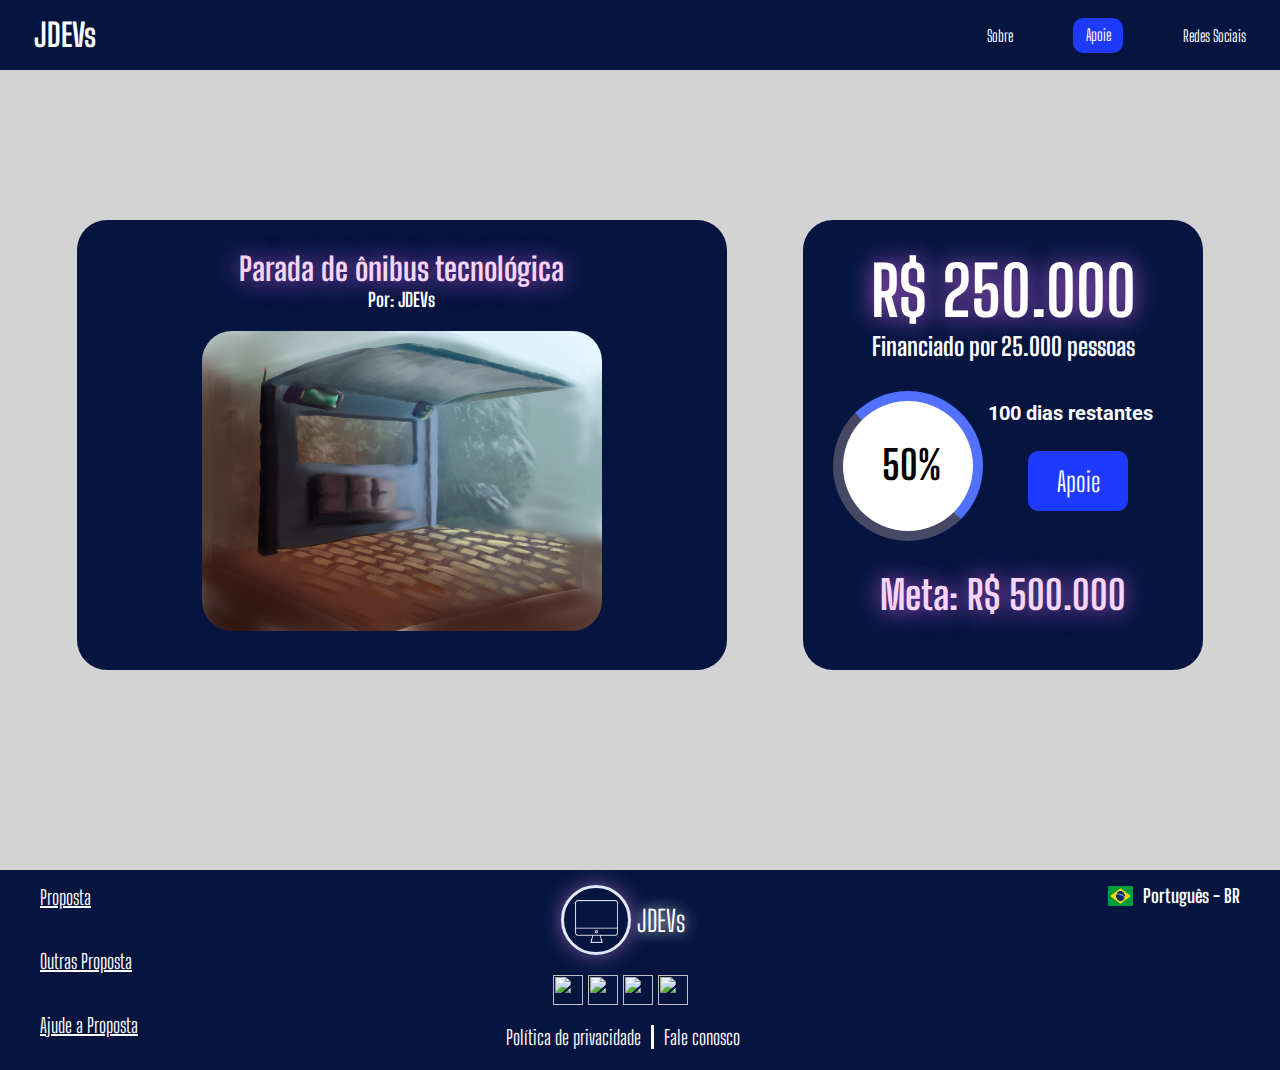
==== pags/ajude.html @ 18155841 "Rodape novo nesse karai" ====
<!DOCTYPE html>
<html lang="pt-BR">

<head>

    <meta charset="UTF-8">
    <meta name="viewport" content="width=device-width, initial-scale=1.0">


    <!-- links -->


    <link rel="shortcut icon" type="image/x-icon" href="../img/favicon.ico">
    <link rel="stylesheet" href="../styles/ajude.css">
    <link rel="stylesheet"
        href="https://fonts.googleapis.com/css2?family=Material+Symbols+Outlined:opsz,wght,FILL,GRAD@20..48,100..700,0..1,-50..200" />
    <link rel="preconnect" href="https://fonts.googleapis.com">
    <link rel="preconnect" href="https://fonts.gstatic.com" crossorigin>
    <link href="https://fonts.googleapis.com/css2?family=Roboto:wght@300&display=swap" rel="stylesheet">
    <link rel="preconnect" href="https://fonts.googleapis.com">
    <link rel="preconnect" href="https://fonts.gstatic.com" crossorigin>
    <link href="https://fonts.googleapis.com/css2?family=Oswald:wght@500&family=Roboto:wght@300&display=swap"
        rel="stylesheet">
    <link rel="preconnect" href="https://fonts.googleapis.com">
    <link rel="preconnect" href="https://fonts.gstatic.com" crossorigin>
    <link href="https://fonts.googleapis.com/css2?family=Big+Shoulders+Display:wght@600&display=swap" rel="stylesheet">
    <link rel="stylesheet"
        href="https://fonts.googleapis.com/css2?family=Material+Symbols+Outlined:opsz,wght,FILL,GRAD@20..48,100..700,0..1,-50..200" />
    <link rel="stylesheet"
        href="https://fonts.googleapis.com/css2?family=Material+Symbols+Outlined:opsz,wght,FILL,GRAD@20..48,100..700,0..1,-50..200" />
    <link rel="stylesheet"
        href="https://fonts.googleapis.com/css2?family=Material+Symbols+Outlined:opsz,wght,FILL,GRAD@20..48,100..700,0..1,-50..200" />
    <link href="https://fonts.googleapis.com/icon?family=Material+Icons" rel="stylesheet">
    <link href='https://fonts.googleapis.com/css?family=Roboto' rel='stylesheet'>

    <title>Ajude a Proposta - JDEVs</title>
</head>


<!-- cabeçalho -->

<body>
    <header>
        <!-- botão -->
        <nav class="navbar">
            <a href="../index.html" class="logo">JDEVs</a>
            <nav id="sandubinha">
            <div id="menu">
                <div id="menu-bar" onclick="menuOnClick()">
                  <div id="bar1" class="bar"></div>
                  <div id="bar2" class="bar"></div>
                  <div id="bar3" class="bar"></div>
                </div>
                <nav class="nav" id="nav">
                  <ul>
                    <li><a href="../index.html">Home</a></li>
                    <li><a href="sobre.html">Sobre</a></li>
                    <li id="apoie"><a href="ajude.html">Apoie</a></li>
                    <li><a href="redes.html">Redes Sociais</a></li>
                  </ul>
                </nav> 
              </div>
              
              <div class="menu-bg" id="menu-bg"></div>
            </nav>

              <menu id="lista">
                <!-- lista -->
                <ul class="menu">
                    <li class="nav-item">
                        <a href="sobre.html" class="nav-link">Sobre</a>
                    </li>
                    <li class="nav-item" id="apoie">
                        <a href="ajude.html" class="nav-link">Apoie</a>
                    </li>
                    <li class="nav-item">
                        <a href="redes.html" class="nav-link">Redes Sociais</a>
                    </li>
                </ul>
              </menu>

        </nav>
    </header>


    <!-- conteudo -->
    <main>
        <div class="prin">
            <div class="foto">
                <h4>Parada de ônibus tecnológica</h4>
                <h5>Por: JDEVs</h5>
                <img src="../img/parada-final.png" alt="">
            </div>

            <div class="apoi">
                <h1>R$ 250.000</h1>
                <h5>Financiado por 25.000 pessoas</h5>
                <div class="grade">
                    <div class="bord" onmouseover="girarGrafico()"></div>
                    <div class="graf" onclick="girarGrafico()">
                        <h2>50%</h2>
                    </div>
                    <h6>100 dias restantes</h6>
                </div>
                <button onclick="window.location.href='obg.html'" type="button">Apoie</button>
                <h3>Meta: R$ 500.000</h3>
            </div>
        </div>

        <!-- acessibilidade -->
        <div vw class="enabled" style="right:0;left:50px">
            <div vw-access-button class="active"></div>
            <div vw-plugin-wrapper>
                <div class="vw-plugin-top-wrapper"></div>
            </div>
        </div>
        <script src="https://vlibras.gov.br/app/vlibras-plugin.js"></script>
        <script>
            new window.VLibras.Widget('https://vlibras.gov.br/app');
        </script>
    </main>

    <!-- rodape -->
    <footer>
        <div class="roda">
            <div class="roda-1">
            <div class="pag-1"><a href="../pags/sobre.html">Proposta</a></div>
                <div class="pag-2"><a href="../pags/redes.html">Outras Proposta</a></div>
                <div class="pag-3"><a href="../pags/ajude.html">Ajude a Proposta</a></div>
            </div>
            <div class="roda-2">
                <div class="logos">
                    <div class="logos-1">
                        <img src="../img/comp.webp" alt="" class="comp">
                    </div>
                    <div class="logos-2">
                        <p>JDEVs</p>
                    </div>
                </div>
                <div class="redes">
                    <img src="" alt="">
                    <img src="" alt="">
                    <img src="" alt="">
                    <img src="" alt="">
                </div>
                <div class="termos">
                    <div>
                      <p class="Politica-privacidade">Política de privacidade</p>
                    </div>
                    <div>
                       <P> Fale conosco </P>
                    </div>
                </div>
                
            </div>
            <div class="roda-3">
                <div class="idioma">
                    <img src="../img/brasil.png" alt="">
                    <h3>Português - BR</h3>
                    
                </div>

            </div>
        </div>
    </footer>

    <script src="../scripts/ajude.js"></script>
</body>

</html>
---- styles/ajude.css ----
* {
    margin: 0;
    padding: 0;
    box-sizing: border-box;
    font-family: 'Big Shoulders Display';
}

/* cabeçalho */
header {
    background-color: #051540;
}

li {
    list-style: none;
}

header .navbar a {
    color: #fff;
    text-decoration: none;
}

.navbar {
    min-height: 70px;
    display: flex;
    align-items: center;
    justify-content: space-between;
    padding: 0 34px;
}

.logo {
    font-size: 2rem;
    font-weight: bold;
}

.menu {
    display: flex;
    align-items: center;
    gap: 60px;
}

.nav-link {
    transition: 0.5s ease;
}

.nav-link:hover {
    color: #D3D3D3;
    font-size: 20px;
}

/* animacao no apoie */
#apoie {
    background-color: #1F3AFF;
    height: 35px;
    width: 50px;
    padding: 7px;
    border-radius: 10px;
    animation: balanço 2s linear infinite;
    transition: 0.5s ease;
    text-align: center;
}

#apoie:hover {
    height: 40px;
    width: 55px;
    font-size: 20px;
}

#apoie a {
    transition: 0.5s;
}

#apoie:hover a {
    font-size: 20px;
}

@keyframes balanço {

    0%,
    7% {
        transform: rotateZ(0);
    }

    15% {
        transform: rotateZ(-15deg);
    }

    20% {
        transform: rotateZ(10deg);
    }

    25% {
        transform: rotateZ(-10deg);
    }

    30% {
        transform: rotateZ(6deg);
    }

    35% {
        transform: rotateZ(-4deg);
    }

    40%,
    100% {
        transform: rotateZ(0);
    }
}

/* fim da animacao do apoie */

body {
    font-family: 'Roboto', sans-serif;
    background-color: #6C7A86 ;
  }
  
  #menu {
    z-index: 2;
  }
  
  #menu-bar {
    width: 45px;
    height: 40px;
    margin: 30px 0 20px 20px;
    cursor: pointer;
    display: none;
  }
  
  .bar {
    height: 5px;
    width: 100%;
    background-color: #ffffff;
    display: block;
    border-radius: 5px;
    transition: 0.3s ease;
  }
  
  #bar1 {
    transform: translateY(-4px);
  }
  
  #bar3 {
    transform: translateY(4px);
  }
  
  .nav {
    transition: 0.3s ease;
    display: none;
  }
  
  .nav ul {
    padding: 0 22px;
    display: none;
  }
  
  .nav li {
    list-style: none;
    padding: 12px 0;
  }
  
  .nav li a {
    color: white;
    font-size: 20px;
    text-decoration: none;
  }
  
  .nav li a:hover {
    font-weight: bold;
  }
  
  .menu-bg, #menu {
    top: 0;
    left: 0;
    position: absolute;
  }
  
  .menu-bg {
    z-index: 1;
    width: 0;
    height: 0;
    margin: 30px 0 20px 20px;
    background: radial-gradient(circle, #051540, #051540);
    border-radius: 50%;
    transition: 0.3s ease;
  }
  
  .change {
    display: block;
  }
  
  .change .bar {
    background-color: white;
  }
  
  .change #bar1 {
    transform: translateY(4px) rotateZ(-45deg);
  }
  
  .change #bar2 {
    opacity: 0;
  }
  
  .change #bar3 {
    transform: translateY(-6px) rotateZ(45deg);
  }
  
  .change-bg {
    width: 520px;
    height: 500px;
    transform: translate(-60%,-30%);
    display: none;
  }
  
  .sandubinha{
    display: none;
  }

@media only screen and (max-width:768px) {
    .sandubinha{
        display: block;
    }
    #menu-bar{
        display: block;
    }
    .logo{
        display: flex;
        justify-content: center;
        align-items: center;
    }
    .navbar{
        display: flex;
        justify-content: center;
        align-items: center;
    }
    .change-bg{
        display: block;
    }
    .nav ul{
        display: block;
    }
}


#burguer {
    color: white;
    display: none;
    text-align: center;
    padding: 10px;
    z-index: 32;
}

#burguer :hover {
    background-color: white;
    color: black;
}

#sanduiche{
    display: none;
}

.menu-b{
    display: none;
}

/* conteudo */
main {
    background-color: #D3D3D3;
    height: 800px;
}

.prin {
    background-color: transparent;
    height: auto;
    display: flex;
    justify-content: space-evenly;
    text-align: center;
    position: relative;
}

.foto {
    background-color: #051540;
    width: 650px;
    height: 450px;
    margin-top: 150px;
    border-radius: 30px;
}

.foto h4 {
    color: #F9D4FA;
    font-size: 32px;
    text-shadow: 0px 1px 25px #BD61DD;
    margin-top: 30px;
}

.foto h5 {
    color: #fff;
    font-size: 19px;
}

.foto img {
    width: 400px;
    height: 300px;
    border-radius: 30px;
    margin-top: 20px;
}

.apoi {
    background-color: #051540;
    width: 400px;
    height: 450px;
    margin-top: 150px;
    border-radius: 30px;
    color: white;
}

.apoi h1 {
    font-size: 68px;
    margin-top: 30px;
    color: #fff;
    text-shadow: 0px 1px 25px #BD61DD;
}

.apoi h5 {
    font-size: 25px;
}

.grade {
    display: flex;
    position: relative;
}

.bord {
    height: 150px;
    width: 150px;
    background-color: #fff;
    border-radius: 50%;
    border: 10px solid #474964;
    border-right-color: #5271FF;
    border-top-color: #5271FF;
    transition: .9s;
    position: absolute;
    left: 30px;
    top: 30px;
}


.graf {
    height: auto;
    width: auto;
    background-color: white;
    border-radius: 50%;
    position: absolute;
    top: 40px;
    left: 39px;
}

.graf h2 {
    color: black;
    padding: 0px;
    position: absolute;
    top: 40px;
    left: 40px;
    font-size: 40px;
}

.grade h6 {
    font-size: 20px;
    font-family: Roboto;
    position: absolute;
    right: 50px;
    top: 40px;
}

.apoi button {
    height: 60px;
    width: 100px;
    cursor: pointer;
    margin-top: 90px;
    margin-left: 150px;
    background-color: #1F3AFF;
    border: 0;
    border-radius: 10px;
    color: white;
    font-size: 27px;
    text-align: center;
    transition: transform 0.3s ease;
}

.apoi button:hover {
    background-color: #3148fc;
    transform: scale(1.1);
}

.apoi h3 {
    font-size: 40px;
    text-align: center;
    margin-top: 60px;
    bottom: 70px;
    color: #F9D4FA;
    text-shadow: 0px 1px 25px #BD61DD;
}

/*rodape*/
footer {
    background-color: #051540;
    color: #fff;
    height: 200px;
    padding: 15px 40px 20px 40px;

}

.roda {
    display: flex;
    justify-content: space-between;
}
.roda-1{
    display: flex;
    flex-direction: column;
    gap: 40px;
}

.roda-1 a {
    color: #fff;
    font-size: 20px;
   
}

.roda-2 {
    display: flex;
    flex-direction: column;
    gap: 20px;
}



.logos {
    display: flex;
    justify-content: center;
    align-items: center;
    gap: 6px;
}

.logos-1 {
    display: flex;
    align-items: center;
    justify-content: center;
    width: 70px;
    height: 70px;
    border: 3px solid #E1EBFA;
    border-radius: 50px;
    box-shadow: 0px 0px 20px #785499;

}

.logos-2 {
    font-size: 29px;
    text-shadow: 0px 0px 15px #fff;
}
.redes{
    display: flex;
    justify-content: center;
    align-items: center;
}

.redes img {
    width: 30px;
    height: 30px;
    margin-right: 5px;
}

.comp {
    margin-top: 3px;
    width: 43px;
    height: 43px;
}

.termos {
    display: flex;
    gap: 10px;
    font-size: 20px;
}

.Politica-privacidade {
    border-right: 3px solid #fff;
    padding-right: 10px;

}

.idioma {
    display: flex;
    gap: 10px;
    align-items: center;
    text-align: center;
}

.idioma img {
    width: 25px;
    height: 20px;
}

/*fim do rodape*/

@media(max-width:768px) {
    footer {
        height: 350px;
        padding: 25px 20px 10px 20px;
    }
}

@media only screen and (max-width:768px) {
    header{
        position: sticky;
        top: 0;
        left: 0;
        width: 100%;
        z-index: 10000;
    }
    
    .menu-bar {
        display: block;
    }

    .menu-bar img {
        width: 60px;
        height: 60px;
    }

    #lista {
        display: none;
        text-align: left;
    }

    #sanduiche{
        display: none;
    }

    .menu-b{
        display: flex;
        flex-direction: column;
        justify-content: center;
        align-items: center;
        background-color: #051540;
        transition: width 1.5rem;
        position: fixed;
        gap: 100px;
        top: 0px;
        left: 0;
        z-index: 30;
        width: 35%;
        height: 100%;
        border-radius: 0 10px 10px 0;
    }


    .menu-bar .menu-container {
        display: flex;
        flex-direction: column;
        align-items: center;
        justify-content: space-evenly;
        overflow: hidden;
        width: 0;
        transition: width 0.5s;
        position: fixed;
        height: 100%;
    }

    .menu-bar:hover .menu-container {
        position: fixed;
        top: 0;
        right: 0;
        width: 70%;
        background: black;
    }

    #burguer {
        color: white;
        display: block;
        text-align: center;
        padding: 10px;
        cursor: pointer;
    }

    #burguer :hover {
        background-color: white;
        color: black;
    }

    .foto {
        width: 400px;
    }

    .foto img {
        width: 300px;
        height: 200px;
    }
}

@media only screen and (max-width:1080px) {
    body {
        background-color: #D3D3D3;
    }

    main {
        height: auto;
        overflow: hidden;
    }

    .prin {
        display: flex;
        flex-direction: column;
        justify-content: center;
        height: auto;
        align-items: center;
        padding-bottom: 10%;
    }

    .foto {
        margin-top: 10%;
    }

    .apoi {
        margin-top: 10%;
        margin-bottom: 120px;
    }
    .ace .enabled{
        width: 100px;
        height: 100px;
        margin-right: 0;
        background-color: red;
    }
}
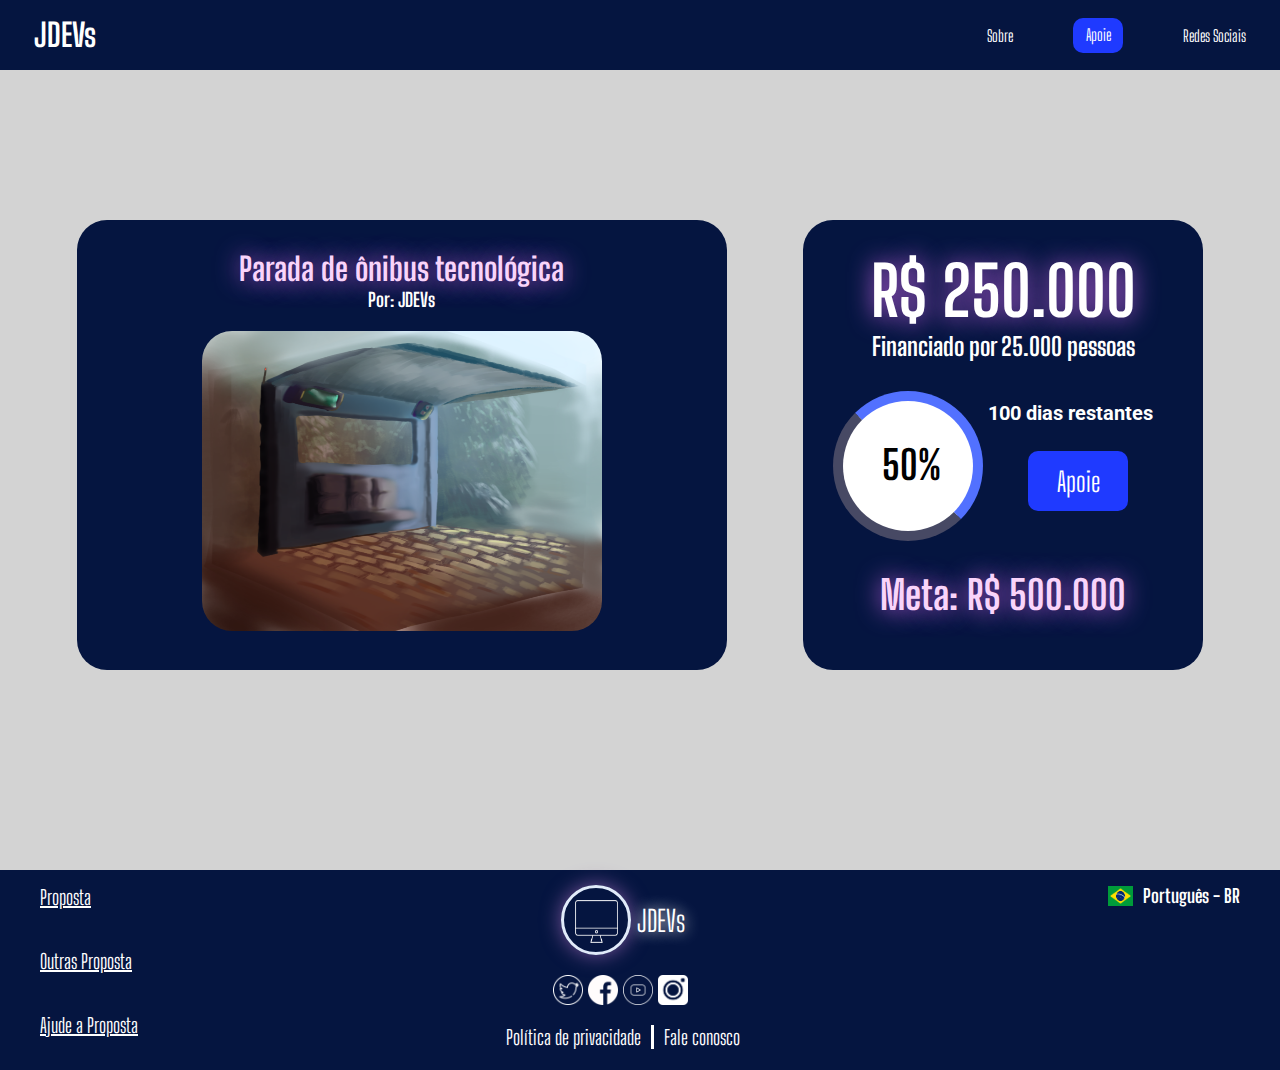
==== commit a676cad8: "img roda" ====
--- a/pags/ajude.html
+++ b/pags/ajude.html
@@ -138,10 +138,10 @@
                     </div>
                 </div>
                 <div class="redes">
-                    <img src="" alt="">
-                    <img src="" alt="">
-                    <img src="" alt="">
-                    <img src="" alt="">
+                    <img src="../img/twitter (4).png" alt="">
+                    <img src="../img/facebook.png" alt="">
+                    <img src="../img/youtube (1).png" alt="">
+                    <img src="../img/in.png" alt="">
                 </div>
                 <div class="termos">
                     <div>
--- a/styles/ajude.css
+++ b/styles/ajude.css
@@ -110,70 +110,71 @@
 
 body {
     font-family: 'Roboto', sans-serif;
-    background-color: #6C7A86 ;
-  }
-  
-  #menu {
+    background-color: #6C7A86;
+}
+
+#menu {
     z-index: 2;
-  }
-  
-  #menu-bar {
+}
+
+#menu-bar {
     width: 45px;
     height: 40px;
     margin: 30px 0 20px 20px;
     cursor: pointer;
     display: none;
-  }
-  
-  .bar {
+}
+
+.bar {
     height: 5px;
     width: 100%;
     background-color: #ffffff;
     display: block;
     border-radius: 5px;
     transition: 0.3s ease;
-  }
-  
-  #bar1 {
+}
+
+#bar1 {
     transform: translateY(-4px);
-  }
-  
-  #bar3 {
+}
+
+#bar3 {
     transform: translateY(4px);
-  }
-  
-  .nav {
+}
+
+.nav {
     transition: 0.3s ease;
     display: none;
-  }
-  
-  .nav ul {
+}
+
+.nav ul {
     padding: 0 22px;
     display: none;
-  }
-  
-  .nav li {
+}
+
+.nav li {
     list-style: none;
     padding: 12px 0;
-  }
-  
-  .nav li a {
+}
+
+.nav li a {
     color: white;
     font-size: 20px;
     text-decoration: none;
-  }
-  
-  .nav li a:hover {
+}
+
+.nav li a:hover {
     font-weight: bold;
-  }
-  
-  .menu-bg, #menu {
+}
+
+.menu-bg,
+#menu {
     top: 0;
     left: 0;
     position: absolute;
-  }
-  
-  .menu-bg {
+}
+
+.menu-bg {
     z-index: 1;
     width: 0;
     height: 0;
@@ -181,60 +182,65 @@
     background: radial-gradient(circle, #051540, #051540);
     border-radius: 50%;
     transition: 0.3s ease;
-  }
-  
-  .change {
+}
+
+.change {
     display: block;
-  }
-  
-  .change .bar {
+}
+
+.change .bar {
     background-color: white;
-  }
-  
-  .change #bar1 {
+}
+
+.change #bar1 {
     transform: translateY(4px) rotateZ(-45deg);
-  }
-  
-  .change #bar2 {
+}
+
+.change #bar2 {
     opacity: 0;
-  }
-  
-  .change #bar3 {
+}
+
+.change #bar3 {
     transform: translateY(-6px) rotateZ(45deg);
-  }
-  
-  .change-bg {
+}
+
+.change-bg {
     width: 520px;
     height: 500px;
-    transform: translate(-60%,-30%);
-    display: none;
-  }
-  
-  .sandubinha{
-    display: none;
-  }
+    transform: translate(-60%, -30%);
+    display: none;
+}
+
+.sandubinha {
+    display: none;
+}
 
 @media only screen and (max-width:768px) {
-    .sandubinha{
+    .sandubinha {
         display: block;
     }
-    #menu-bar{
+
+    #menu-bar {
         display: block;
     }
-    .logo{
+
+    .logo {
         display: flex;
         justify-content: center;
         align-items: center;
     }
-    .navbar{
+
+    .navbar {
         display: flex;
         justify-content: center;
         align-items: center;
     }
-    .change-bg{
+
+    .change-bg {
         display: block;
     }
-    .nav ul{
+
+    .nav ul {
         display: block;
     }
 }
@@ -253,11 +259,11 @@
     color: black;
 }
 
-#sanduiche{
-    display: none;
-}
-
-.menu-b{
+#sanduiche {
+    display: none;
+}
+
+.menu-b {
     display: none;
 }
 
@@ -412,7 +418,8 @@
     display: flex;
     justify-content: space-between;
 }
-.roda-1{
+
+.roda-1 {
     display: flex;
     flex-direction: column;
     gap: 40px;
@@ -421,7 +428,7 @@
 .roda-1 a {
     color: #fff;
     font-size: 20px;
-   
+
 }
 
 .roda-2 {
@@ -455,7 +462,8 @@
     font-size: 29px;
     text-shadow: 0px 0px 15px #fff;
 }
-.redes{
+
+.redes {
     display: flex;
     justify-content: center;
     align-items: center;
@@ -507,14 +515,14 @@
 }
 
 @media only screen and (max-width:768px) {
-    header{
+    header {
         position: sticky;
         top: 0;
         left: 0;
         width: 100%;
         z-index: 10000;
     }
-    
+
     .menu-bar {
         display: block;
     }
@@ -529,11 +537,11 @@
         text-align: left;
     }
 
-    #sanduiche{
+    #sanduiche {
         display: none;
     }
 
-    .menu-b{
+    .menu-b {
         display: flex;
         flex-direction: column;
         justify-content: center;
@@ -617,14 +625,10 @@
         margin-top: 10%;
     }
 
-    .apoi {
-        margin-top: 10%;
-        margin-bottom: 120px;
-    }
-    .ace .enabled{
-        width: 100px;
-        height: 100px;
-        margin-right: 0;
-        background-color: red;
-    }
-}
+    #apoie {
+        height: 40px;
+        width: 55px;
+        text-align: center;
+        align-items: center;
+    }
+}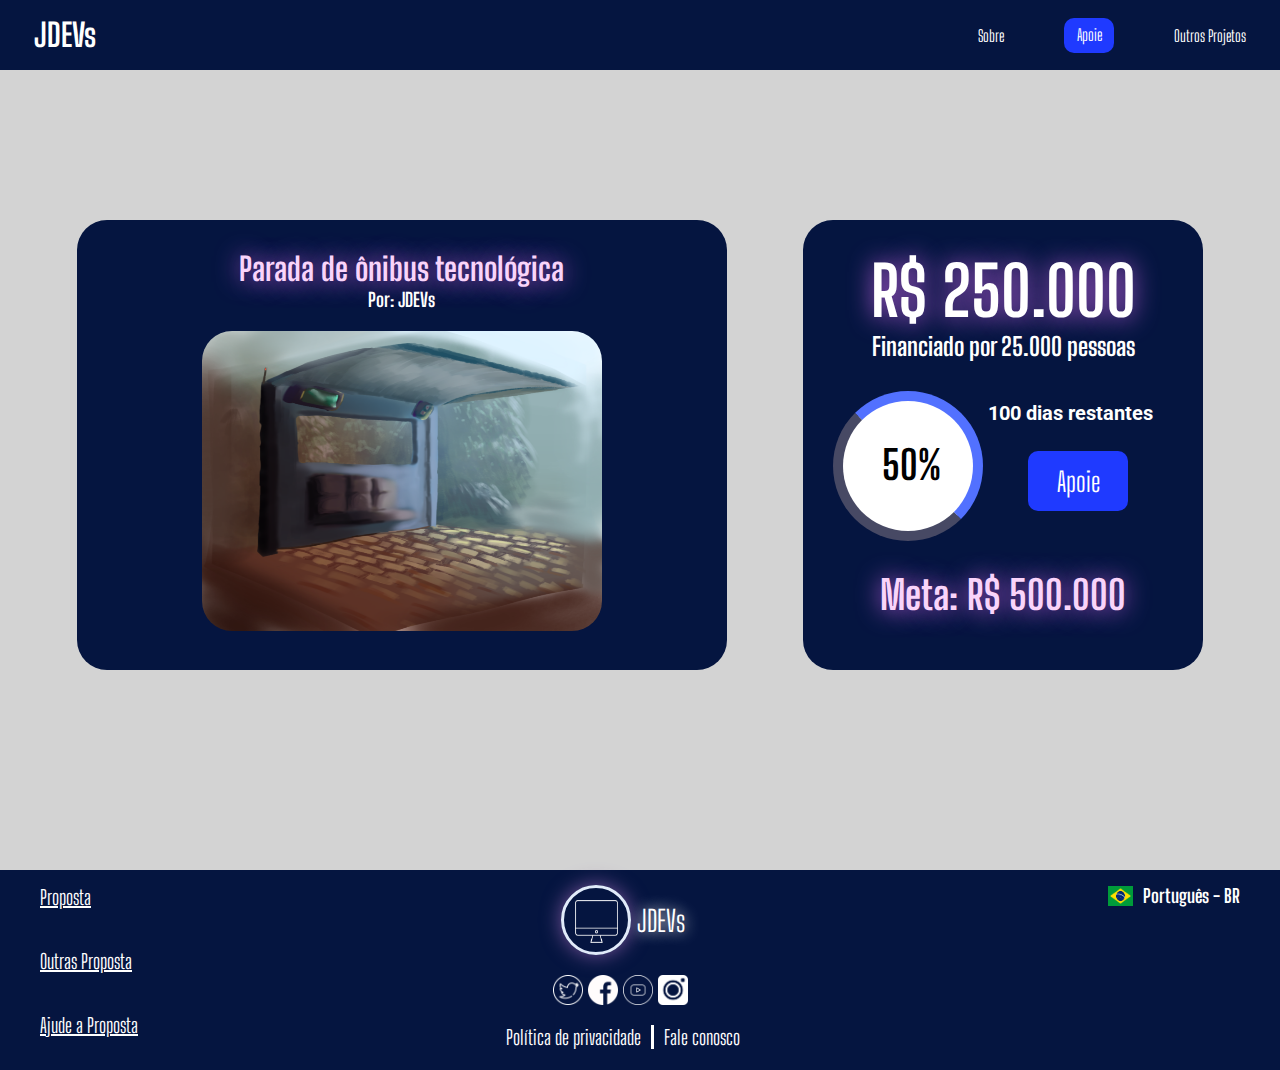
==== commit 0257ba82: "outros projetos" ====
--- a/pags/ajude.html
+++ b/pags/ajude.html
@@ -56,7 +56,7 @@
                     <li><a href="../index.html">Home</a></li>
                     <li><a href="sobre.html">Sobre</a></li>
                     <li id="apoie"><a href="ajude.html">Apoie</a></li>
-                    <li><a href="redes.html">Redes Sociais</a></li>
+                    <li><a href="redes.html">Outros Projetos</a></li>
                   </ul>
                 </nav> 
               </div>
@@ -74,7 +74,7 @@
                         <a href="ajude.html" class="nav-link">Apoie</a>
                     </li>
                     <li class="nav-item">
-                        <a href="redes.html" class="nav-link">Redes Sociais</a>
+                        <a href="redes.html" class="nav-link">Outros Projetos</a>
                     </li>
                 </ul>
               </menu>
--- a/styles/ajude.css
+++ b/styles/ajude.css
@@ -509,8 +509,49 @@
 
 @media(max-width:768px) {
     footer {
-        height: 350px;
-        padding: 25px 20px 10px 20px;
+        height: 300px;
+        padding: 30px 20px 10px 20px;
+    }
+    .roda{
+        display: flex;
+        flex-direction: column-reverse;
+        gap: 25px;
+        
+    }
+
+    .roda .roda-1{
+        display: flex;
+        flex-direction: row;
+        justify-content: center;
+        align-items: end;
+        
+    }
+    .roda-1 a{
+        font-size: 18px;
+    }
+    .logos{
+        justify-content: flex-start;
+        margin-top: -15%;
+    }
+    .termos{
+        justify-content: center;
+        font-size: 20px;
+    }
+    .redes{
+        justify-content: flex-start;
+        gap: 15px;
+    }  
+    .roda-3{
+        display: flex;
+        justify-content: end;
+        font-size: 15px;  
+    } 
+
+
+    .redes img {
+        width: 25px;
+        height: 25px;
+        margin-right: 5px;
     }
 }
 
@@ -631,4 +672,9 @@
         text-align: center;
         align-items: center;
     }
+}
+@media(max-width:768px) and (min-width:500px){
+    .logos{
+        margin-top: -9%;
+    }
 }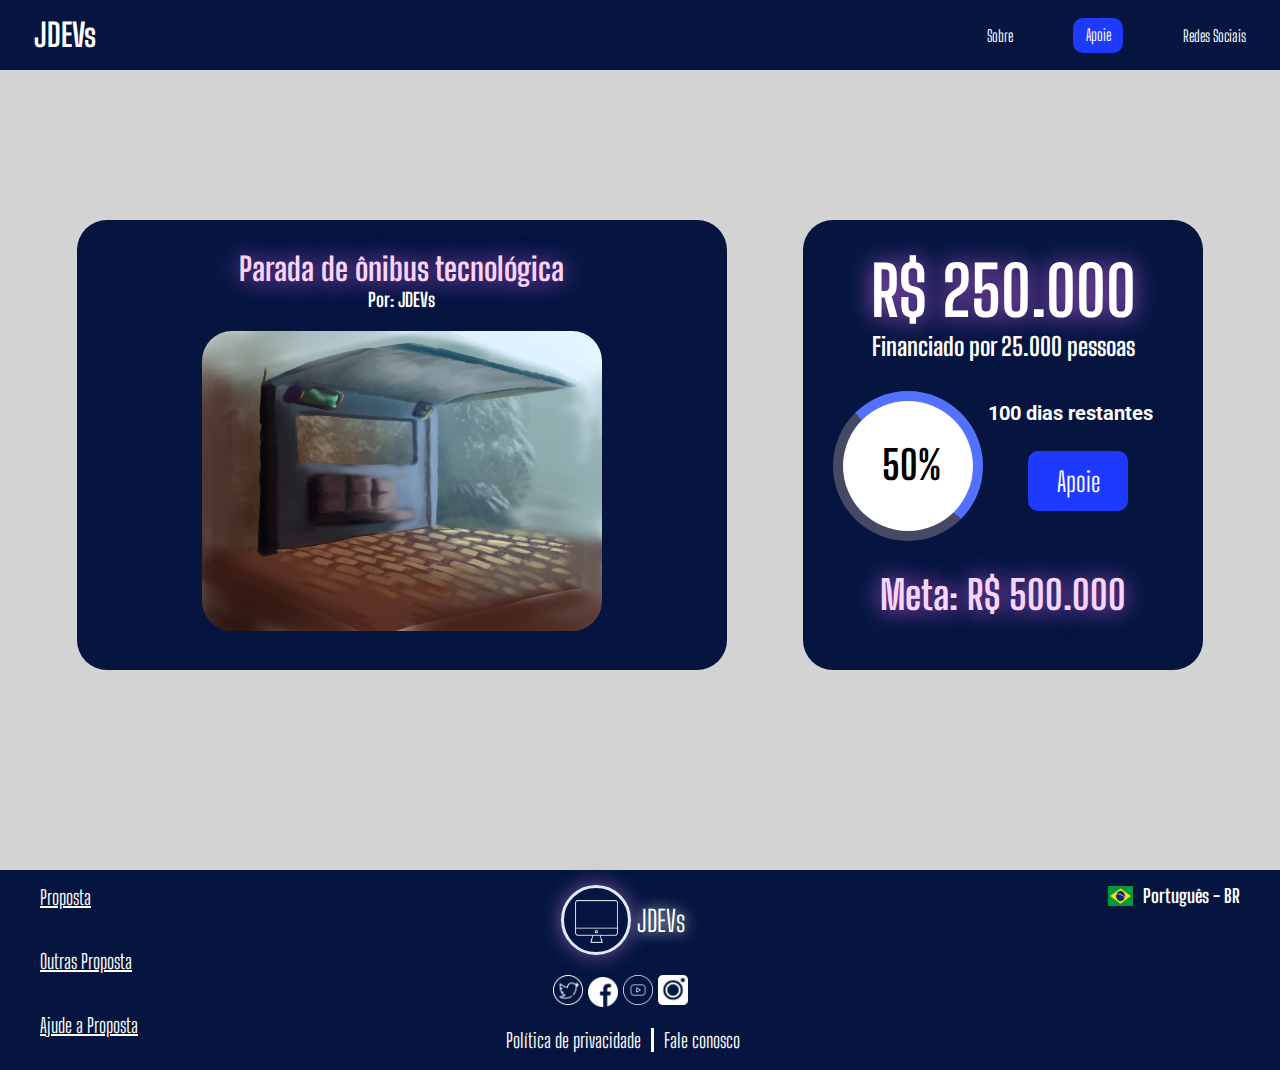
==== commit e8a72808: "correção de bugs" ====
--- a/pags/ajude.html
+++ b/pags/ajude.html
@@ -56,7 +56,7 @@
                     <li><a href="../index.html">Home</a></li>
                     <li><a href="sobre.html">Sobre</a></li>
                     <li id="apoie"><a href="ajude.html">Apoie</a></li>
-                    <li><a href="redes.html">Outros Projetos</a></li>
+                    <li><a href="redes.html">Redes Sociais</a></li>
                   </ul>
                 </nav> 
               </div>
@@ -74,7 +74,7 @@
                         <a href="ajude.html" class="nav-link">Apoie</a>
                     </li>
                     <li class="nav-item">
-                        <a href="redes.html" class="nav-link">Outros Projetos</a>
+                        <a href="redes.html" class="nav-link">Redes Sociais</a>
                     </li>
                 </ul>
               </menu>
@@ -138,10 +138,10 @@
                     </div>
                 </div>
                 <div class="redes">
-                    <img src="../img/twitter (4).png" alt="">
+                    <a href="https://twitter.com/JDEVs_ofc"><img src="../img/twitter (4).png" alt=""></a>
                     <img src="../img/facebook.png" alt="">
-                    <img src="../img/youtube (1).png" alt="">
-                    <img src="../img/in.png" alt="">
+                    <a href="https://www.youtube.com/channel/UCRiXmuf1jskUhrJCvGpDnfA"><img src="../img/youtube (1).png" alt=""></a>
+                    <a href="https://www.instagram.com/jdevs_ofc/"><img src="../img/in.png" alt=""></a>
                 </div>
                 <div class="termos">
                     <div>
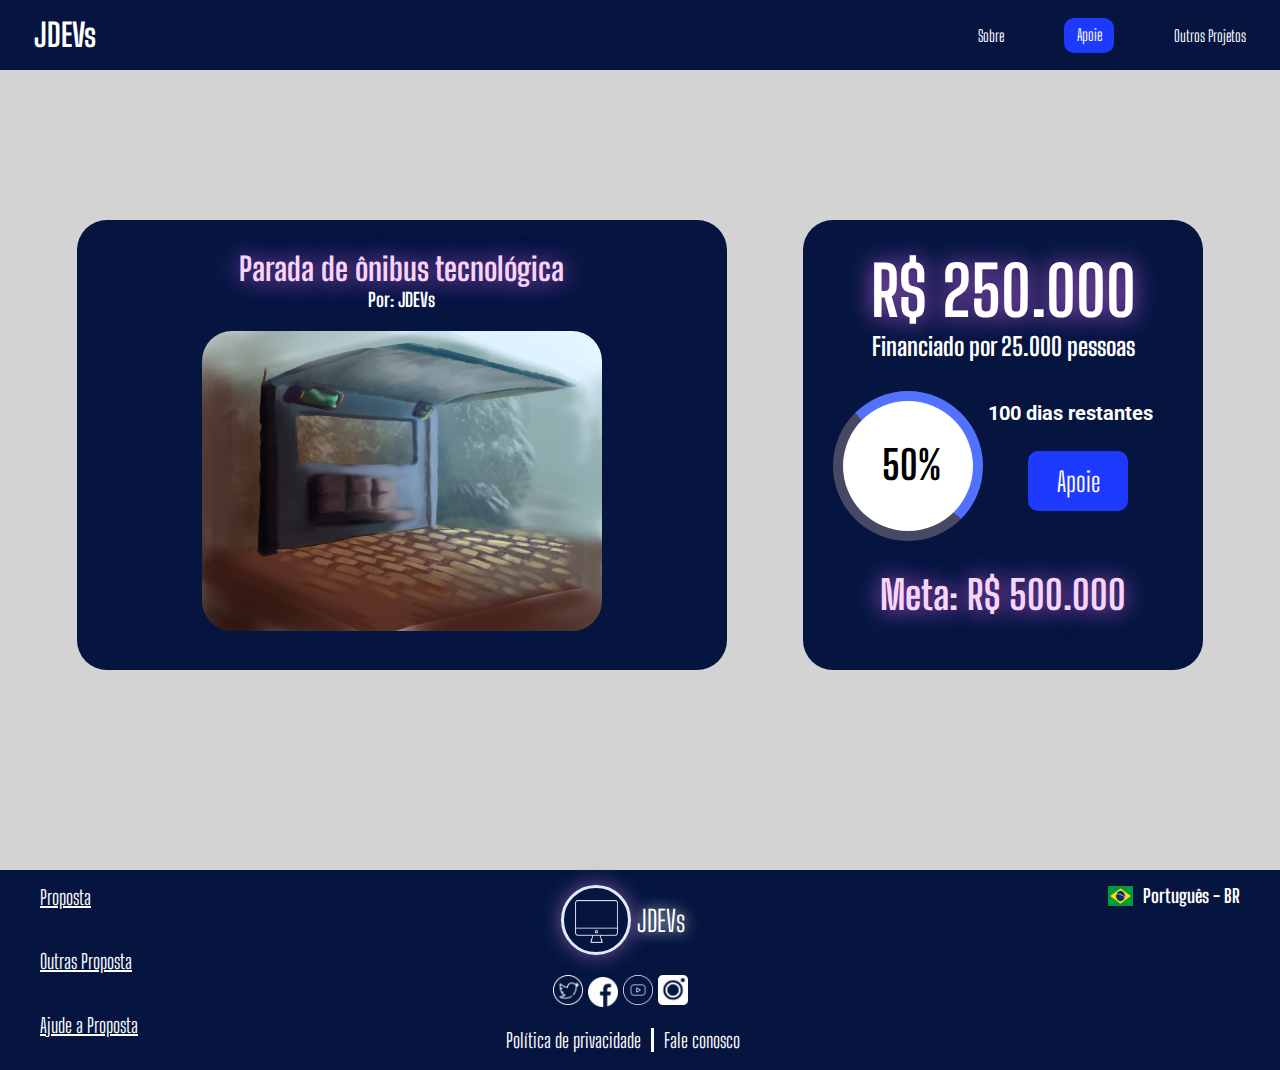
==== commit 4a3c98d2: "correção de bugs" ====
--- a/pags/ajude.html
+++ b/pags/ajude.html
@@ -56,7 +56,7 @@
                     <li><a href="../index.html">Home</a></li>
                     <li><a href="sobre.html">Sobre</a></li>
                     <li id="apoie"><a href="ajude.html">Apoie</a></li>
-                    <li><a href="redes.html">Redes Sociais</a></li>
+                    <li><a href="redes.html">Outros Projetos</a></li>
                   </ul>
                 </nav> 
               </div>
@@ -74,7 +74,7 @@
                         <a href="ajude.html" class="nav-link">Apoie</a>
                     </li>
                     <li class="nav-item">
-                        <a href="redes.html" class="nav-link">Redes Sociais</a>
+                        <a href="redes.html" class="nav-link">Outros Projetos</a>
                     </li>
                 </ul>
               </menu>
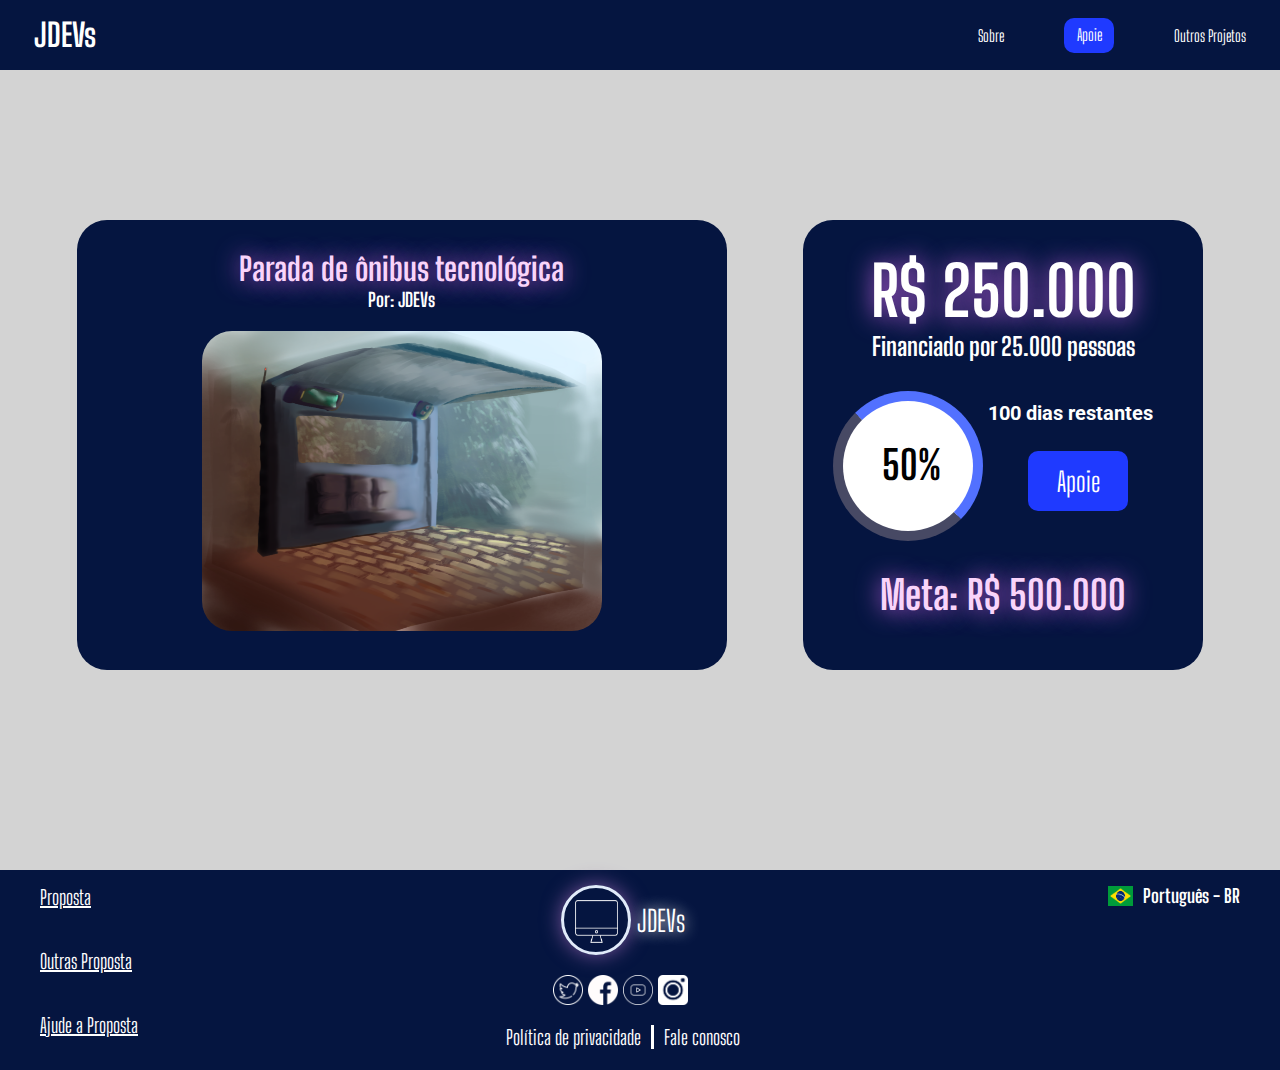
==== commit f12579eb: "Merge branch 'PESQ' of https://github.com/JDEVs-ofc/JDEVs into PESQ" ====
--- a/pags/ajude.html
+++ b/pags/ajude.html
@@ -138,10 +138,10 @@
                     </div>
                 </div>
                 <div class="redes">
-                    <a href="https://twitter.com/JDEVs_ofc"><img src="../img/twitter (4).png" alt=""></a>
+                    <img src="../img/twitter (4).png" alt="">
                     <img src="../img/facebook.png" alt="">
-                    <a href="https://www.youtube.com/channel/UCRiXmuf1jskUhrJCvGpDnfA"><img src="../img/youtube (1).png" alt=""></a>
-                    <a href="https://www.instagram.com/jdevs_ofc/"><img src="../img/in.png" alt=""></a>
+                    <img src="../img/youtube (1).png" alt="">
+                    <img src="../img/in.png" alt="">
                 </div>
                 <div class="termos">
                     <div>
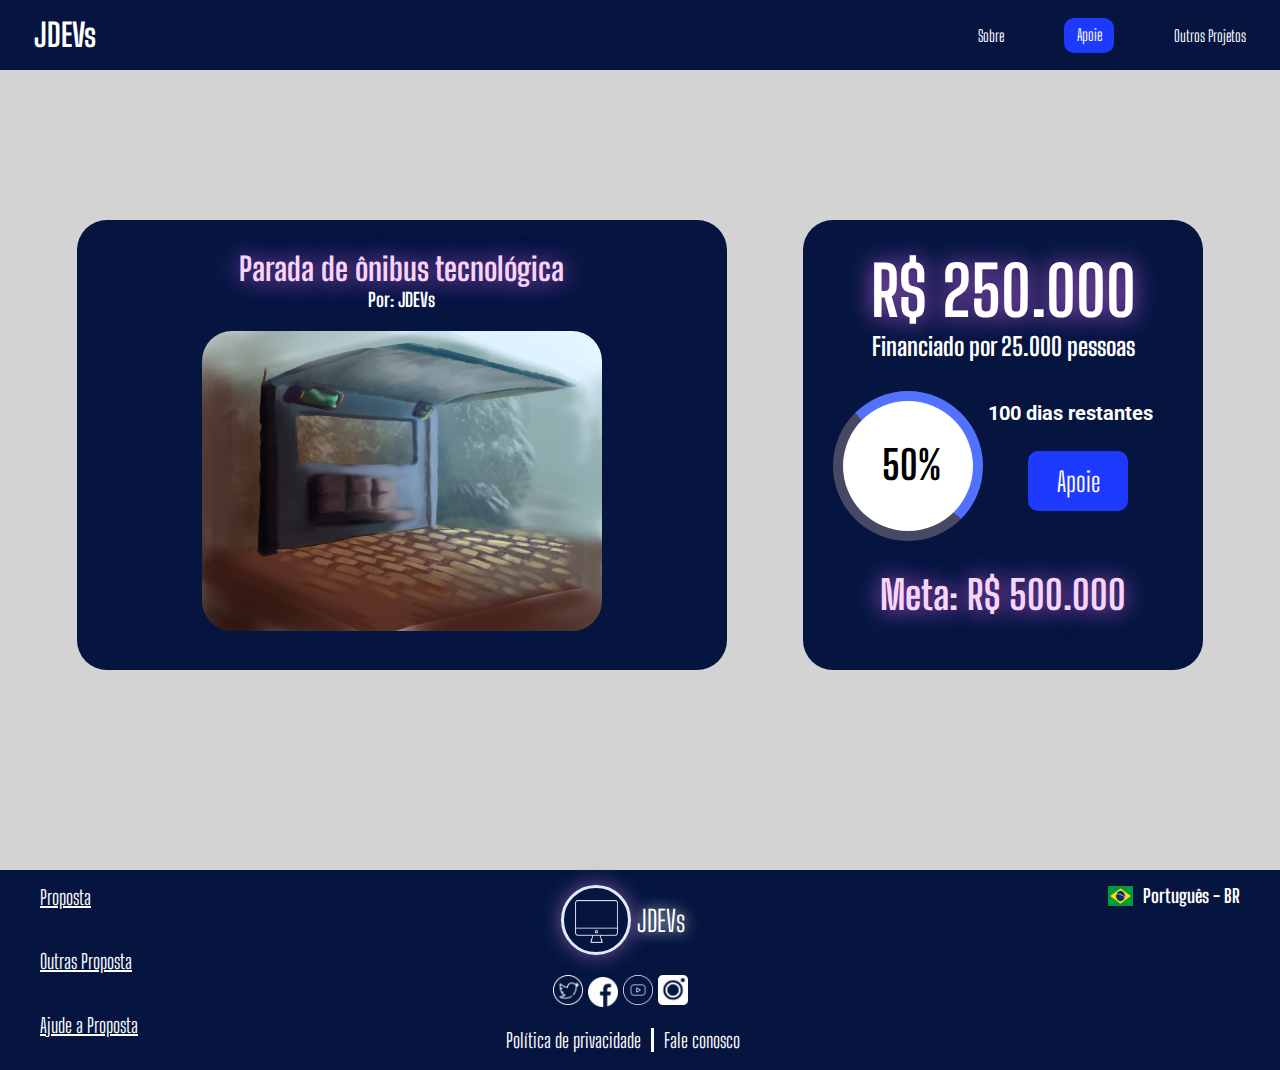
==== commit 8ea765c2: "Merge branch 'PESQ' of https://github.com/JDEVs-ofc/JDEVs into PESQ" ====
--- a/pags/ajude.html
+++ b/pags/ajude.html
@@ -138,10 +138,10 @@
                     </div>
                 </div>
                 <div class="redes">
-                    <img src="../img/twitter (4).png" alt="">
+                    <a href="https://twitter.com/JDEVs_ofc"><img src="../img/twitter (4).png" alt=""></a>
                     <img src="../img/facebook.png" alt="">
-                    <img src="../img/youtube (1).png" alt="">
-                    <img src="../img/in.png" alt="">
+                    <a href="https://www.youtube.com/channel/UCRiXmuf1jskUhrJCvGpDnfA"><img src="../img/youtube (1).png" alt=""></a>
+                    <a href="https://www.instagram.com/jdevs_ofc/"><img src="../img/in.png" alt=""></a>
                 </div>
                 <div class="termos">
                     <div>
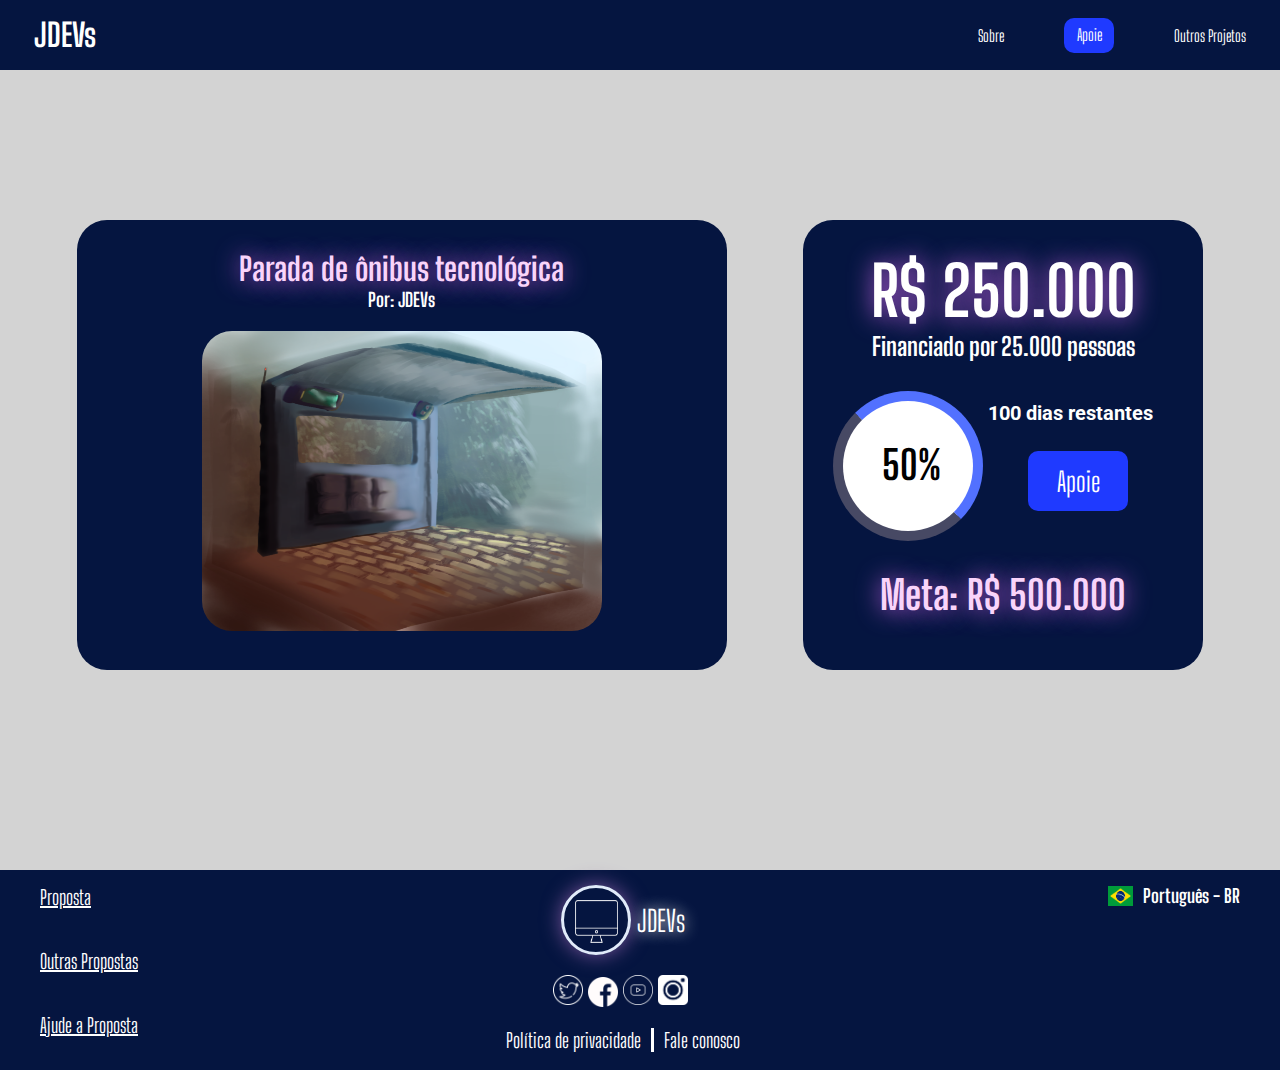
==== commit 0b8c217e: "bugs" ====
--- a/pags/ajude.html
+++ b/pags/ajude.html
@@ -125,7 +125,7 @@
         <div class="roda">
             <div class="roda-1">
             <div class="pag-1"><a href="../pags/sobre.html">Proposta</a></div>
-                <div class="pag-2"><a href="../pags/redes.html">Outras Proposta</a></div>
+                <div class="pag-2"><a href="../pags/redes.html">Outras Propostas</a></div>
                 <div class="pag-3"><a href="../pags/ajude.html">Ajude a Proposta</a></div>
             </div>
             <div class="roda-2">
@@ -134,7 +134,7 @@
                         <img src="../img/comp.webp" alt="" class="comp">
                     </div>
                     <div class="logos-2">
-                        <p>JDEVs</p>
+                        <a href="../index.html" class="jdev">JDEVs</a>
                     </div>
                 </div>
                 <div class="redes">
@@ -148,7 +148,7 @@
                       <p class="Politica-privacidade">Política de privacidade</p>
                     </div>
                     <div>
-                       <P> Fale conosco </P>
+                       <P class="fale"> Fale conosco </P>
                     </div>
                 </div>
                 
--- a/styles/ajude.css
+++ b/styles/ajude.css
@@ -463,6 +463,12 @@
     text-shadow: 0px 0px 15px #fff;
 }
 
+.jdev {
+    text-decoration: none;
+    color: white;
+    cursor: pointer;
+}
+
 .redes {
     display: flex;
     justify-content: center;
@@ -490,7 +496,11 @@
 .Politica-privacidade {
     border-right: 3px solid #fff;
     padding-right: 10px;
-
+    cursor: pointer;
+}
+
+.fale {
+    cursor: pointer;
 }
 
 .idioma {
@@ -512,40 +522,46 @@
         height: 300px;
         padding: 30px 20px 10px 20px;
     }
-    .roda{
+
+    .roda {
         display: flex;
         flex-direction: column-reverse;
         gap: 25px;
-        
-    }
-
-    .roda .roda-1{
+
+    }
+
+    .roda .roda-1 {
         display: flex;
         flex-direction: row;
         justify-content: center;
         align-items: end;
-        
-    }
-    .roda-1 a{
+
+    }
+
+    .roda-1 a {
         font-size: 18px;
     }
-    .logos{
+
+    .logos {
         justify-content: flex-start;
         margin-top: -15%;
     }
-    .termos{
+
+    .termos {
         justify-content: center;
         font-size: 20px;
     }
-    .redes{
+
+    .redes {
         justify-content: flex-start;
         gap: 15px;
-    }  
-    .roda-3{
+    }
+
+    .roda-3 {
         display: flex;
         justify-content: end;
-        font-size: 15px;  
-    } 
+        font-size: 15px;
+    }
 
 
     .redes img {
@@ -673,8 +689,9 @@
         align-items: center;
     }
 }
-@media(max-width:768px) and (min-width:500px){
-    .logos{
+
+@media(max-width:768px) and (min-width:500px) {
+    .logos {
         margin-top: -9%;
     }
 }